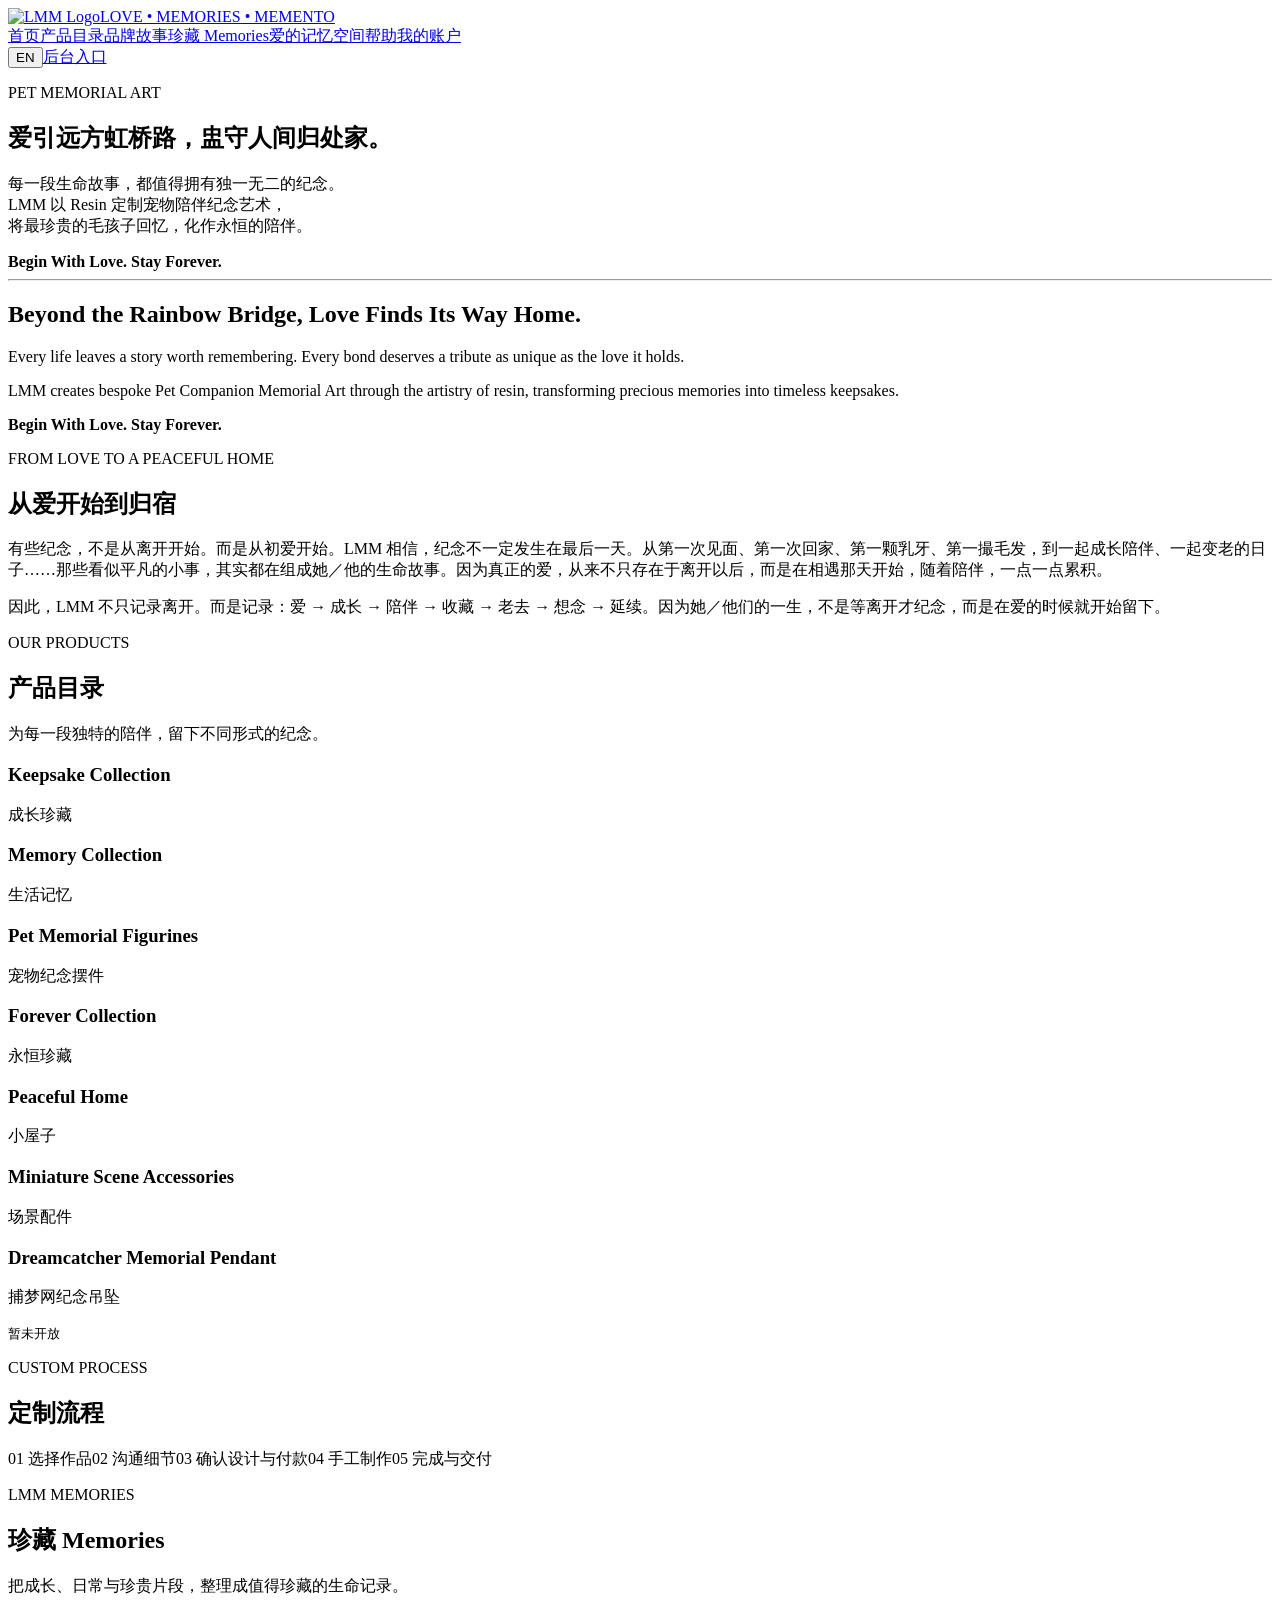
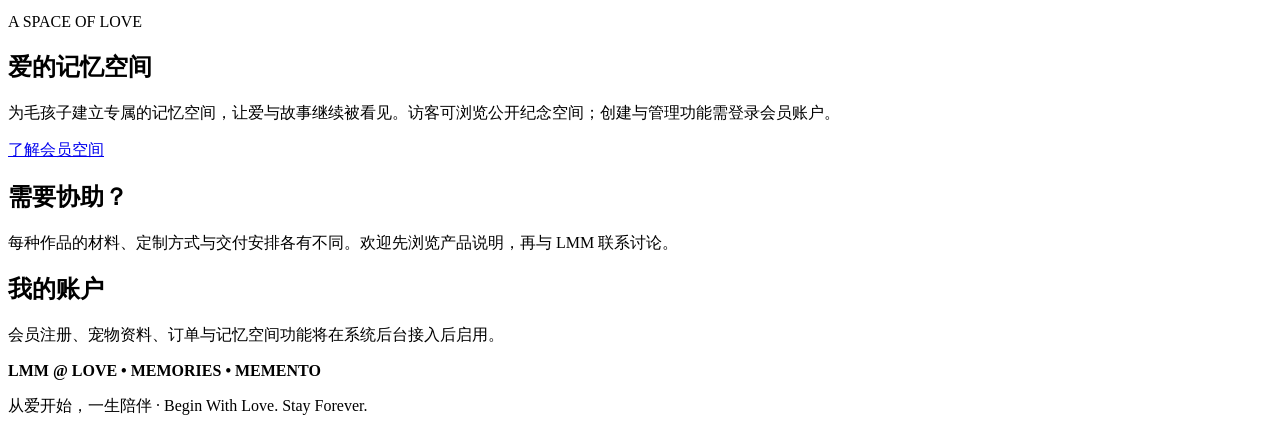
==== index.html @ 4ae1f1a3 "Add LMM homepage foundation" ====
<!doctype html>
<html lang="zh-Hans">
<head>
<meta charset="utf-8"><meta name="viewport" content="width=device-width,initial-scale=1">
<meta name="description" content="LMM Pet Memorial Art — 从爱开始，一生陪伴。">
<title>LMM｜Love • Memories • Memento</title><link rel="stylesheet" href="styles.css">
</head>
<body>
<header class="site-header">
<a class="brand" href="#home"><img src="assets/lmm-logo.png" alt="LMM Logo"><span>LOVE • MEMORIES • MEMENTO</span></a>
<nav><a href="#home">首页</a><a href="#shop">产品目录</a><a href="#story">品牌故事</a><a href="#memories">珍藏 Memories</a><a href="#space">爱的记忆空间</a><a href="#help">帮助</a><a href="#account">我的账户</a></nav>
<div class="tools"><button id="langToggle" type="button">EN</button><a class="admin-link" href="admin.html">后台入口</a></div>
</header>
<main id="home">
<section class="hero">
<div class="hero-image"><img src="assets/home-hero.png" alt="LMM 首页主视觉" onerror="this.style.display='none'"></div>
<div class="hero-copy">
<p class="eyebrow">PET MEMORIAL ART</p>
<h1>爱引远方虹桥路，盅守人间归处家。</h1>
<p>每一段生命故事，都值得拥有独一无二的纪念。<br>LMM 以 Resin 定制宠物陪伴纪念艺术，<br>将最珍贵的毛孩子回忆，化作永恒的陪伴。</p>
<strong>Begin With Love. Stay Forever.</strong>
<hr><h2>Beyond the Rainbow Bridge, Love Finds Its Way Home.</h2>
<p>Every life leaves a story worth remembering. Every bond deserves a tribute as unique as the love it holds.</p>
<p>LMM creates bespoke Pet Companion Memorial Art through the artistry of resin, transforming precious memories into timeless keepsakes.</p>
<strong>Begin With Love. Stay Forever.</strong>
</div></section>
<section class="intro" id="story"><p class="eyebrow">FROM LOVE TO A PEACEFUL HOME</p><h2>从爱开始到归宿</h2><p>有些纪念，不是从离开开始。而是从初爱开始。LMM 相信，纪念不一定发生在最后一天。从第一次见面、第一次回家、第一颗乳牙、第一撮毛发，到一起成长陪伴、一起变老的日子……那些看似平凡的小事，其实都在组成她／他的生命故事。因为真正的爱，从来不只存在于离开以后，而是在相遇那天开始，随着陪伴，一点一点累积。</p><p>因此，LMM 不只记录离开。而是记录：爱 → 成长 → 陪伴 → 收藏 → 老去 → 想念 → 延续。因为她／他们的一生，不是等离开才纪念，而是在爱的时候就开始留下。</p></section>
<section id="shop" class="section"><div class="section-heading"><p class="eyebrow">OUR PRODUCTS</p><h2>产品目录</h2><p>为每一段独特的陪伴，留下不同形式的纪念。</p></div><div class="product-grid">
<article><h3>Keepsake Collection</h3><p>成长珍藏</p></article><article><h3>Memory Collection</h3><p>生活记忆</p></article><article><h3>Pet Memorial Figurines</h3><p>宠物纪念摆件</p></article><article><h3>Forever Collection</h3><p>永恒珍藏</p></article><article><h3>Peaceful Home</h3><p>小屋子</p></article><article><h3>Miniature Scene Accessories</h3><p>场景配件</p></article><article><h3>Dreamcatcher Memorial Pendant</h3><p>捕梦网纪念吊坠</p><small>暂未开放</small></article>
</div></section>
<section class="process"><p class="eyebrow">CUSTOM PROCESS</p><h2>定制流程</h2><div class="steps"><span>01 选择作品</span><span>02 沟通细节</span><span>03 确认设计与付款</span><span>04 手工制作</span><span>05 完成与交付</span></div></section>
<section id="memories" class="feature"><div><p class="eyebrow">LMM MEMORIES</p><h2>珍藏 Memories</h2><p>把成长、日常与珍贵片段，整理成值得珍藏的生命记录。</p></div><img src="assets/memories-banner.png" alt="珍藏 Memories" onerror="this.style.display='none'"></section>
<section id="space" class="feature"><div><p class="eyebrow">A SPACE OF LOVE</p><h2>爱的记忆空间</h2><p>为毛孩子建立专属的记忆空间，让爱与故事继续被看见。访客可浏览公开纪念空间；创建与管理功能需登录会员账户。</p><a class="link-button" href="#account">了解会员空间</a></div><img src="assets/space-of-love.png" alt="爱的记忆空间" onerror="this.style.display='none'"></section>
<section id="help" class="intro"><h2>需要协助？</h2><p>每种作品的材料、定制方式与交付安排各有不同。欢迎先浏览产品说明，再与 LMM 联系讨论。</p></section>
<section id="account" class="intro"><h2>我的账户</h2><p>会员注册、宠物资料、订单与记忆空间功能将在系统后台接入后启用。</p></section>
</main>
<footer><strong>LMM @ LOVE • MEMORIES • MEMENTO</strong><p>从爱开始，一生陪伴 · Begin With Love. Stay Forever.</p></footer>
<script src="app.js"></script>
</body></html>
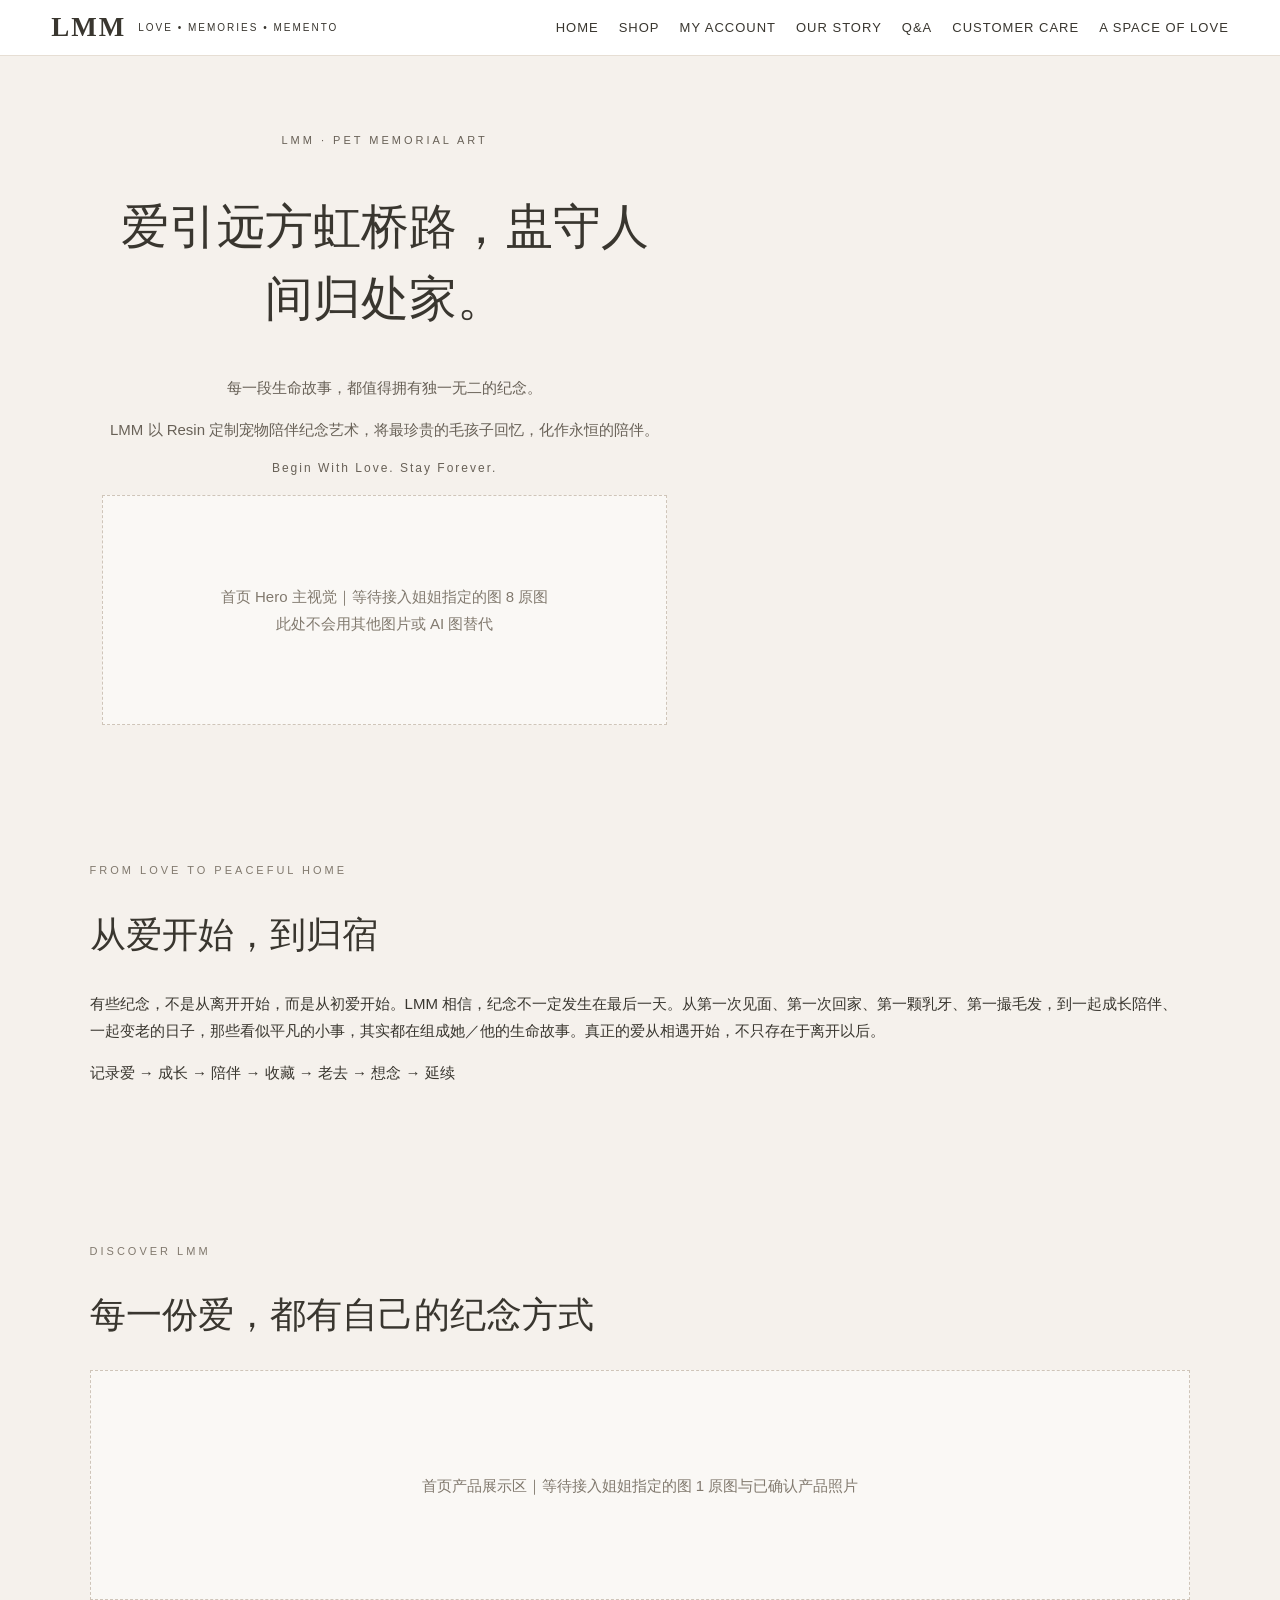
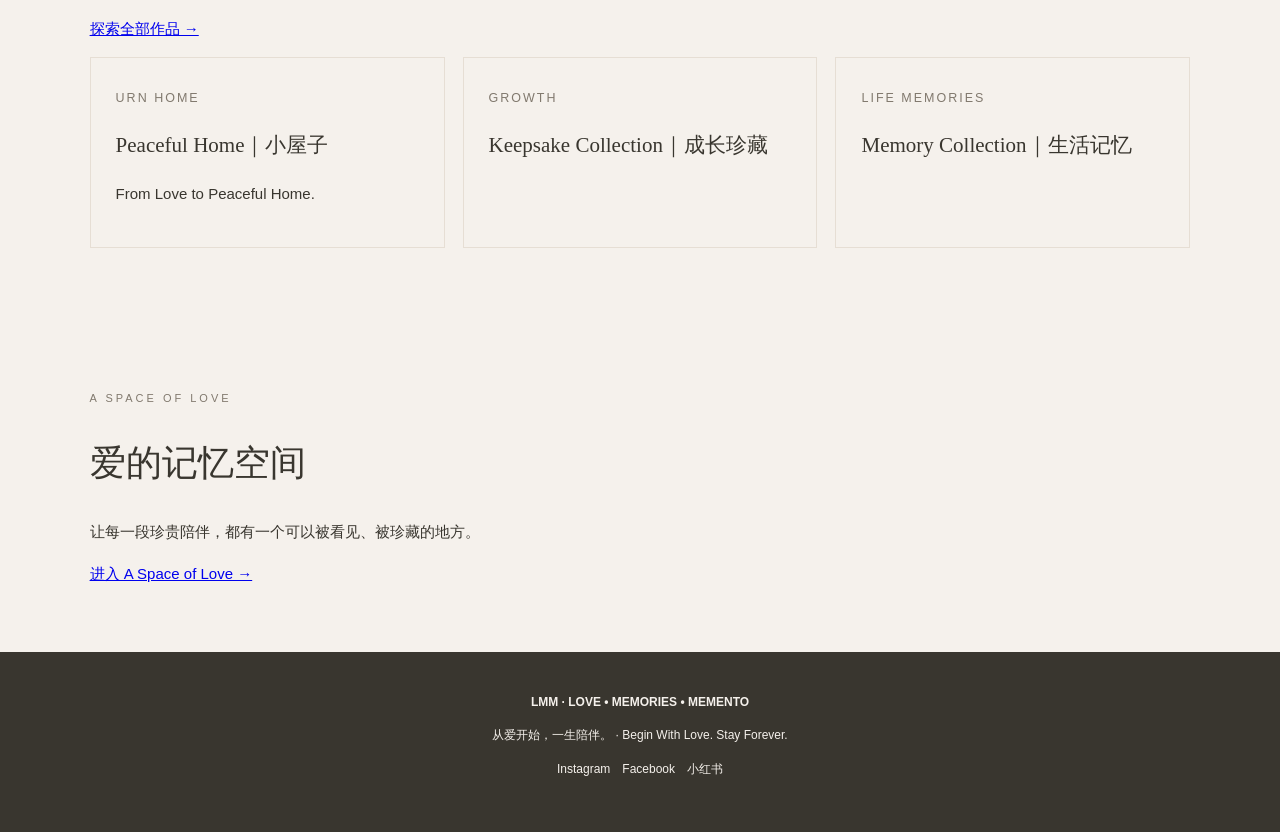
==== commit 53abd786: "Rebuild LMM homepage with approved navigation and hero copy" ====
--- a/index.html
+++ b/index.html
@@ -1,39 +1,15 @@
 <!doctype html>
 <html lang="zh-Hans">
-<head>
-<meta charset="utf-8"><meta name="viewport" content="width=device-width,initial-scale=1">
-<meta name="description" content="LMM Pet Memorial Art — 从爱开始，一生陪伴。">
-<title>LMM｜Love • Memories • Memento</title><link rel="stylesheet" href="styles.css">
-</head>
+<head><meta charset="utf-8"><meta name="viewport" content="width=device-width,initial-scale=1"><meta name="description" content="LMM Pet Memorial Art — 从爱开始，一生陪伴。"><title>LMM｜Love • Memories • Memento</title><link rel="stylesheet" href="styles.css">
+<style>
+:root{--paper:#f5f1ec;--ink:#39362f;--muted:#81796e;--line:#e6ded4}
+body{margin:0;color:var(--ink);font:15px/1.8 Arial,"Noto Sans SC",sans-serif}.site-header{position:sticky;top:0;z-index:9;background:#fffF;border-bottom:1px solid var(--line);padding:12px 4vw;display:flex;justify-content:space-between;align-items:center;gap:20px;backdrop-filter:blur(12px)}.brand{color:var(--ink);text-decoration:none;display:flex;align-items:center;gap:12px;letter-spacing:2px;font-size:10px}.brand strong{font: bold 27px Georgia}.main-nav{display:flex;gap:14px;flex-wrap:wrap}.main-nav a{color:var(--ink);text-decoration:none;font-size:11px;letter-spacing:1px}.hero{min-height:70vh;background:var(--paper);display:grid;place-items:center;text-align:center;padding:60px 8vw}.hero-inner{max-width:850px}.eyebrow{letter-spacing:3px;color:var(--muted);font-size:11px}.hero h1{font:normal clamp(30px,4vw,48px)/1.5 Georgia,"Noto Serif SC",serif}.hero p{color:#686157;max-width:740px;margin:15px auto}.slogan{letter-spacing:2px;font-size:12px}.section{padding:65px 7vw}.section h2{font:normal clamp(25px,3vw,36px) Georgia,"Noto Serif SC",serif}.tiles{display:grid;grid-template-columns:repeat(auto-fit,minmax(220px,1fr));gap:18px}.tile{background:var(--paper);border:1px solid var(--line);padding:25px;color:var(--ink);text-decoration:none;min-height:130px}.tile small{color:var(--muted);letter-spacing:2px}.tile h3{font:normal 21px Georgia,"Noto Serif SC",serif}.image-slot{min-height:230px;border:1px dashed #cfc5b9;background:#faf8f5;display:grid;place-items:center;text-align:center;color:var(--muted);padding:20px}.site-footer{padding:40px 7vw;background:#39362f;color:var(--paper);font-size:12px}@media(max-width:850px){.site-header{align-items:flex-start;flex-direction:column}.main-nav{gap:9px 12px}.hero{min-height:55vh}}
+</style></head>
 <body>
-<header class="site-header">
-<a class="brand" href="#home"><img src="assets/lmm-logo.png" alt="LMM Logo"><span>LOVE • MEMORIES • MEMENTO</span></a>
-<nav><a href="#home">首页</a><a href="#shop">产品目录</a><a href="#story">品牌故事</a><a href="#memories">珍藏 Memories</a><a href="#space">爱的记忆空间</a><a href="#help">帮助</a><a href="#account">我的账户</a></nav>
-<div class="tools"><button id="langToggle" type="button">EN</button><a class="admin-link" href="admin.html">后台入口</a></div>
-</header>
-<main id="home">
-<section class="hero">
-<div class="hero-image"><img src="assets/home-hero.png" alt="LMM 首页主视觉" onerror="this.style.display='none'"></div>
-<div class="hero-copy">
-<p class="eyebrow">PET MEMORIAL ART</p>
-<h1>爱引远方虹桥路，盅守人间归处家。</h1>
-<p>每一段生命故事，都值得拥有独一无二的纪念。<br>LMM 以 Resin 定制宠物陪伴纪念艺术，<br>将最珍贵的毛孩子回忆，化作永恒的陪伴。</p>
-<strong>Begin With Love. Stay Forever.</strong>
-<hr><h2>Beyond the Rainbow Bridge, Love Finds Its Way Home.</h2>
-<p>Every life leaves a story worth remembering. Every bond deserves a tribute as unique as the love it holds.</p>
-<p>LMM creates bespoke Pet Companion Memorial Art through the artistry of resin, transforming precious memories into timeless keepsakes.</p>
-<strong>Begin With Love. Stay Forever.</strong>
-</div></section>
-<section class="intro" id="story"><p class="eyebrow">FROM LOVE TO A PEACEFUL HOME</p><h2>从爱开始到归宿</h2><p>有些纪念，不是从离开开始。而是从初爱开始。LMM 相信，纪念不一定发生在最后一天。从第一次见面、第一次回家、第一颗乳牙、第一撮毛发，到一起成长陪伴、一起变老的日子……那些看似平凡的小事，其实都在组成她／他的生命故事。因为真正的爱，从来不只存在于离开以后，而是在相遇那天开始，随着陪伴，一点一点累积。</p><p>因此，LMM 不只记录离开。而是记录：爱 → 成长 → 陪伴 → 收藏 → 老去 → 想念 → 延续。因为她／他们的一生，不是等离开才纪念，而是在爱的时候就开始留下。</p></section>
-<section id="shop" class="section"><div class="section-heading"><p class="eyebrow">OUR PRODUCTS</p><h2>产品目录</h2><p>为每一段独特的陪伴，留下不同形式的纪念。</p></div><div class="product-grid">
-<article><h3>Keepsake Collection</h3><p>成长珍藏</p></article><article><h3>Memory Collection</h3><p>生活记忆</p></article><article><h3>Pet Memorial Figurines</h3><p>宠物纪念摆件</p></article><article><h3>Forever Collection</h3><p>永恒珍藏</p></article><article><h3>Peaceful Home</h3><p>小屋子</p></article><article><h3>Miniature Scene Accessories</h3><p>场景配件</p></article><article><h3>Dreamcatcher Memorial Pendant</h3><p>捕梦网纪念吊坠</p><small>暂未开放</small></article>
-</div></section>
-<section class="process"><p class="eyebrow">CUSTOM PROCESS</p><h2>定制流程</h2><div class="steps"><span>01 选择作品</span><span>02 沟通细节</span><span>03 确认设计与付款</span><span>04 手工制作</span><span>05 完成与交付</span></div></section>
-<section id="memories" class="feature"><div><p class="eyebrow">LMM MEMORIES</p><h2>珍藏 Memories</h2><p>把成长、日常与珍贵片段，整理成值得珍藏的生命记录。</p></div><img src="assets/memories-banner.png" alt="珍藏 Memories" onerror="this.style.display='none'"></section>
-<section id="space" class="feature"><div><p class="eyebrow">A SPACE OF LOVE</p><h2>爱的记忆空间</h2><p>为毛孩子建立专属的记忆空间，让爱与故事继续被看见。访客可浏览公开纪念空间；创建与管理功能需登录会员账户。</p><a class="link-button" href="#account">了解会员空间</a></div><img src="assets/space-of-love.png" alt="爱的记忆空间" onerror="this.style.display='none'"></section>
-<section id="help" class="intro"><h2>需要协助？</h2><p>每种作品的材料、定制方式与交付安排各有不同。欢迎先浏览产品说明，再与 LMM 联系讨论。</p></section>
-<section id="account" class="intro"><h2>我的账户</h2><p>会员注册、宠物资料、订单与记忆空间功能将在系统后台接入后启用。</p></section>
-</main>
-<footer><strong>LMM @ LOVE • MEMORIES • MEMENTO</strong><p>从爱开始，一生陪伴 · Begin With Love. Stay Forever.</p></footer>
-<script src="app.js"></script>
-</body></html>+<header class="site-header"><a class="brand" href="index.html"><strong>LMM</strong><span>LOVE • MEMORIES • MEMENTO</span></a><nav class="main-nav"><a href="index.html">HOME</a><a href="shop.html">SHOP</a><a href="account.html">MY ACCOUNT</a><a href="our-story.html">OUR STORY</a><a href="qa.html">Q&A</a><a href="customer-care.html">CUSTOMER CARE</a><a href="space-of-love.html">A SPACE OF LOVE</a></nav></header>
+<main>
+<section class="hero"><div class="hero-inner"><p class="eyebrow">LMM · PET MEMORIAL ART</p><h1>爱引远方虹桥路，盅守人间归处家。</h1><p>每一段生命故事，都值得拥有独一无二的纪念。</p><p>LMM 以 Resin 定制宠物陪伴纪念艺术，将最珍贵的毛孩子回忆，化作永恒的陪伴。</p><p class="slogan">Begin With Love. Stay Forever.</p><div class="image-slot">首页 Hero 主视觉｜等待接入姐姐指定的图 8 原图<br>此处不会用其他图片或 AI 图替代</div></div></section>
+<section class="section"><p class="eyebrow">FROM LOVE TO PEACEFUL HOME</p><h2>从爱开始，到归宿</h2><p>有些纪念，不是从离开开始，而是从初爱开始。LMM 相信，纪念不一定发生在最后一天。从第一次见面、第一次回家、第一颗乳牙、第一撮毛发，到一起成长陪伴、一起变老的日子，那些看似平凡的小事，其实都在组成她／他的生命故事。真正的爱从相遇开始，不只存在于离开以后。</p><p class="muted">记录爱 → 成长 → 陪伴 → 收藏 → 老去 → 想念 → 延续</p></section>
+<section class="section"><p class="eyebrow">DISCOVER LMM</p><h2>每一份爱，都有自己的纪念方式</h2><div class="image-slot">首页产品展示区｜等待接入姐姐指定的图 1 原图与已确认产品照片</div><p><a href="shop.html">探索全部作品 →</a></p><div class="tiles"><a class="tile" href="products/peaceful-home.html"><small>URN HOME</small><h3>Peaceful Home｜小屋子</h3><p>From Love to Peaceful Home.</p></a><a class="tile" href="products/keepsake.html"><small>GROWTH</small><h3>Keepsake Collection｜成长珍藏</h3></a><a class="tile" href="products/memory.html"><small>LIFE MEMORIES</small><h3>Memory Collection｜生活记忆</h3></a></div></section>
+<section class="section"><p class="eyebrow">A SPACE OF LOVE</p><h2>爱的记忆空间</h2><p>让每一段珍贵陪伴，都有一个可以被看见、被珍藏的地方。</p><a href="space-of-love.html">进入 A Space of Love →</a></section>
+</main><footer class="site-footer"><strong>LMM · LOVE • MEMORIES • MEMENTO</strong><p>从爱开始，一生陪伴。 · Begin With Love. Stay Forever.</p><p>Instagram　Facebook　小红书</p></footer></body></html>
--- a/styles.css
+++ b/styles.css
@@ -0,0 +1 @@
+:root{--paper:#f5f1ec;--ink:#383630;--muted:#777168;--line:#e4ddd4;--accent:#9a8976}*{box-sizing:border-box}html{scroll-behavior:smooth}body{margin:0;background:#fff;color:var(--ink);font-family:Inter,"Noto Sans SC","Microsoft YaHei",sans-serif;line-height:1.75}.site-header{position:sticky;top:0;z-index:5;background:#fffF;border-bottom:1px solid var(--line);backdrop-filter:blur(12px);display:flex;align-items:center;justify-content:space-between;padding:12px 4.5%;gap:24px}.brand{display:flex;align-items:center;gap:10px;color:inherit;text-decoration:none;font-size:11px;letter-spacing:2px;white-space:nowrap}.brand img{width:42px;height:42px;object-fit:contain}.site-header nav{display:flex;gap:20px;flex-wrap:wrap}.site-header nav a,.admin-link{color:var(--ink);text-decoration:none;font-size:13px}.tools{display:flex;gap:12px;align-items:center}.tools button,.link-button{border:1px solid var(--line);background:white;padding:8px 14px;border-radius:30px;color:inherit;text-decoration:none}.hero{background:var(--paper);display:grid;grid-template-columns:1.05fr .95fr;min-height:590px}.hero-image{min-height:520px;background:#e9e2d9;display:grid;place-items:center}.hero-image img{width:100%;height:100%;object-fit:cover}.hero-copy{padding:7% 9%;align-self:center}.hero-copy h1{font-size:clamp(28px,3vw,44px);line-height:1.35;font-weight:500}.hero-copy h2{font-size:20px;font-weight:500}.hero-copy strong{letter-spacing:.5px}.eyebrow{font-size:11px;letter-spacing:3px;color:var(--accent)}.intro,.section,.process{padding:90px max(7%,calc((100% - 1120px)/2));}.intro{max-width:1100px;margin:auto}.intro p{max-width:850px}.section{background:var(--paper)}.section-heading{text-align:center;margin-bottom:36px}.section-heading h2,.intro h2,.process h2,.feature h2{font-size:34px;font-weight:500}.product-grid{display:grid;grid-template-columns:repeat(3,1fr);gap:18px}.product-grid article{min-height:170px;padding:28px;background:#fff;border:1px solid var(--line);display:flex;flex-direction:column;justify-content:end}.product-grid h3{font-size:18px;font-weight:500;margin:0}.product-grid p{margin:4px 0;color:var(--muted)}.product-grid small{color:var(--muted)}.steps{display:grid;grid-template-columns:repeat(5,1fr);gap:12px}.steps span{padding:18px;background:var(--paper);font-size:14px}.feature{display:grid;grid-template-columns:1fr 1fr;gap:40px;align-items:center;padding:75px 9%;border-top:1px solid var(--line)}.feature img{width:100%;max-height:420px;object-fit:cover;border-radius:4px}.link-button{display:inline-block;margin-top:12px}footer{text-align:center;background:#f5f1ec;padding:36px 20px;font-size:13px}@media(max-width:900px){.site-header{align-items:flex-start;flex-wrap:wrap}.site-header nav{order:3;width:100%;gap:12px}.hero,.feature{grid-template-columns:1fr}.hero-image{min-height:280px}.hero-copy{padding:36px 7%}.product-grid{grid-template-columns:repeat(2,1fr)}.steps{grid-template-columns:1fr 1fr}}@media(max-width:520px){.product-grid{grid-template-columns:1fr}.steps{grid-template-columns:1fr}.intro,.section,.process{padding:55px 6%}.brand{font-size:9px}}
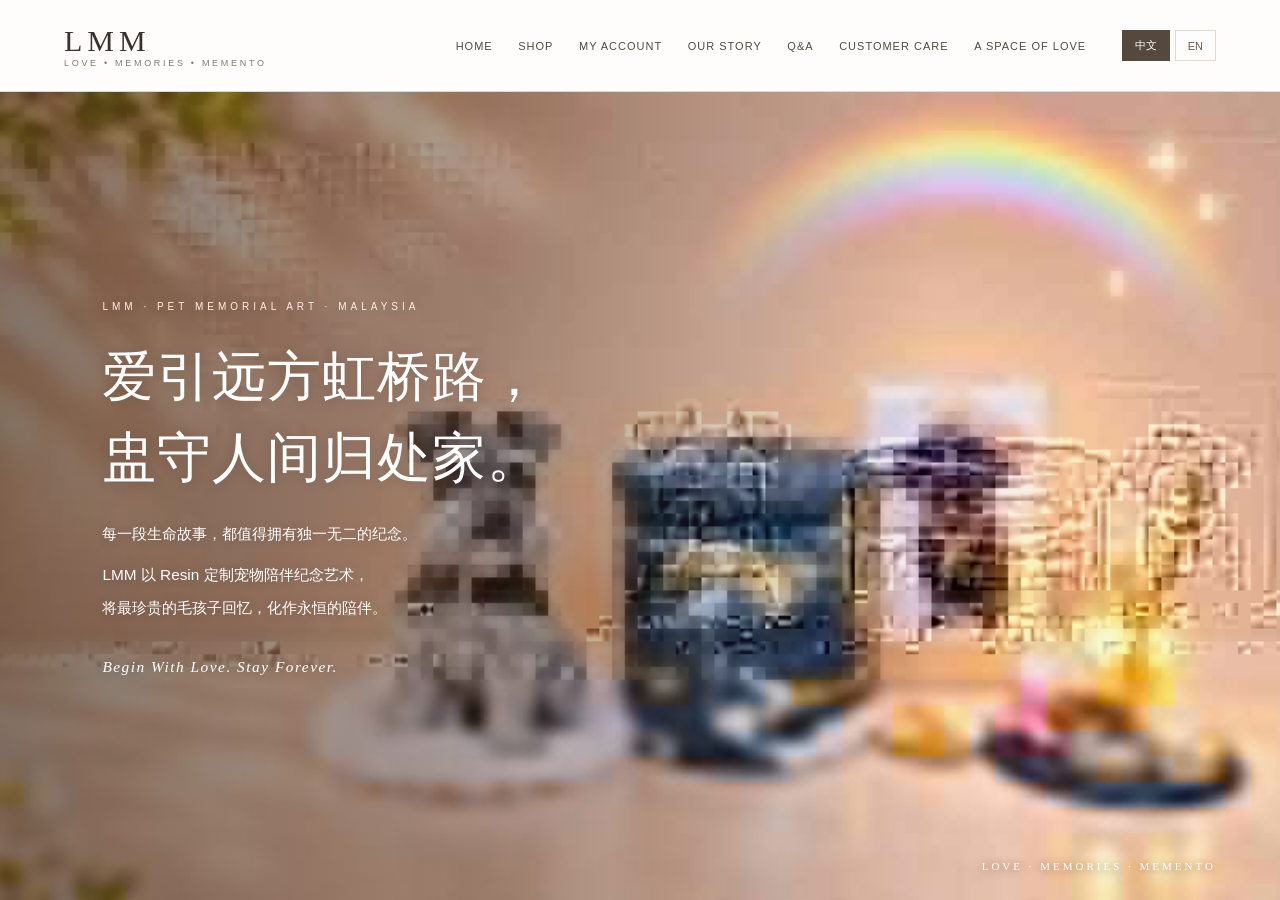
==== commit 4270a994: "Build LMM homepage hero with official cover and separate Chinese/English copy" ====
--- a/index.html
+++ b/index.html
@@ -1,15 +1,59 @@
 <!doctype html>
 <html lang="zh-Hans">
-<head><meta charset="utf-8"><meta name="viewport" content="width=device-width,initial-scale=1"><meta name="description" content="LMM Pet Memorial Art — 从爱开始，一生陪伴。"><title>LMM｜Love • Memories • Memento</title><link rel="stylesheet" href="styles.css">
+<head>
+<meta charset="utf-8"><meta name="viewport" content="width=device-width,initial-scale=1">
+<meta name="description" content="LMM Pet Memorial Art｜从爱开始，一生陪伴。">
+<title>LMM｜LOVE • MEMORIES • MEMENTO</title>
 <style>
-:root{--paper:#f5f1ec;--ink:#39362f;--muted:#81796e;--line:#e6ded4}
-body{margin:0;color:var(--ink);font:15px/1.8 Arial,"Noto Sans SC",sans-serif}.site-header{position:sticky;top:0;z-index:9;background:#fffF;border-bottom:1px solid var(--line);padding:12px 4vw;display:flex;justify-content:space-between;align-items:center;gap:20px;backdrop-filter:blur(12px)}.brand{color:var(--ink);text-decoration:none;display:flex;align-items:center;gap:12px;letter-spacing:2px;font-size:10px}.brand strong{font: bold 27px Georgia}.main-nav{display:flex;gap:14px;flex-wrap:wrap}.main-nav a{color:var(--ink);text-decoration:none;font-size:11px;letter-spacing:1px}.hero{min-height:70vh;background:var(--paper);display:grid;place-items:center;text-align:center;padding:60px 8vw}.hero-inner{max-width:850px}.eyebrow{letter-spacing:3px;color:var(--muted);font-size:11px}.hero h1{font:normal clamp(30px,4vw,48px)/1.5 Georgia,"Noto Serif SC",serif}.hero p{color:#686157;max-width:740px;margin:15px auto}.slogan{letter-spacing:2px;font-size:12px}.section{padding:65px 7vw}.section h2{font:normal clamp(25px,3vw,36px) Georgia,"Noto Serif SC",serif}.tiles{display:grid;grid-template-columns:repeat(auto-fit,minmax(220px,1fr));gap:18px}.tile{background:var(--paper);border:1px solid var(--line);padding:25px;color:var(--ink);text-decoration:none;min-height:130px}.tile small{color:var(--muted);letter-spacing:2px}.tile h3{font:normal 21px Georgia,"Noto Serif SC",serif}.image-slot{min-height:230px;border:1px dashed #cfc5b9;background:#faf8f5;display:grid;place-items:center;text-align:center;color:var(--muted);padding:20px}.site-footer{padding:40px 7vw;background:#39362f;color:var(--paper);font-size:12px}@media(max-width:850px){.site-header{align-items:flex-start;flex-direction:column}.main-nav{gap:9px 12px}.hero{min-height:55vh}}
-</style></head>
+:root{--paper:#f5f1ec;--ink:#37332e;--muted:#73695f;--accent:#a87956;--line:#e5d9cd}
+*{box-sizing:border-box}html{scroll-behavior:smooth}body{margin:0;background:var(--paper);color:var(--ink);font-family:Arial,"Noto Sans SC","Microsoft YaHei",sans-serif}
+header{height:92px;background:#fffdfb;border-bottom:1px solid var(--line);display:flex;align-items:center;justify-content:space-between;padding:0 5vw;gap:28px}
+.brand{text-decoration:none;color:var(--ink);min-width:240px}.brand b{display:block;font:30px Georgia,serif;letter-spacing:5px}.brand span{display:block;font-size:9px;letter-spacing:2.7px;color:#80776e}
+nav{display:flex;align-items:center;gap:clamp(12px,2vw,29px);flex-wrap:wrap}nav a{font-size:11px;letter-spacing:1px;text-decoration:none;color:#514a43}nav a:hover{color:var(--accent)}
+.lang{display:flex;gap:5px;margin-left:10px}.lang button{border:1px solid var(--line);background:transparent;padding:7px 12px;color:#655a50;cursor:pointer;font-size:11px}.lang button.active{background:#55483d;color:white;border-color:#55483d}
+.hero{position:relative;min-height:calc(100vh - 92px);display:flex;align-items:center;padding:7vw 8vw;background:#d9b39a url('assets/lmm-homepage-cover.jpg') center/cover no-repeat}
+.hero:before{content:"";position:absolute;inset:0;background:linear-gradient(90deg,rgba(66,43,30,.66) 0%,rgba(66,43,30,.43) 38%,rgba(66,43,30,.04) 73%)}
+.copy{position:relative;z-index:1;max-width:650px;color:white;text-shadow:0 1px 12px rgba(35,20,12,.18)}
+.kicker{font-size:10px;letter-spacing:4px;text-transform:uppercase;margin-bottom:25px;color:#fff0df}
+h1{font:normal clamp(34px,4.2vw,58px)/1.5 Georgia,"Noto Serif SC",serif;margin:0 0 18px;letter-spacing:1px}
+.copy p{font-size:clamp(14px,1.2vw,17px);line-height:2.15;margin:8px 0;max-width:620px}
+.slogan{margin-top:26px!important;font:italic 18px Georgia,serif;letter-spacing:1.5px}
+.copy[hidden]{display:none}
+.hero-mark{position:absolute;right:5vw;bottom:28px;color:#fff;font:11px Georgia,serif;letter-spacing:3px;text-shadow:0 1px 8px #72513d}
+@media(max-width:900px){header{height:auto;min-height:85px;padding:15px 5vw;align-items:flex-start;flex-direction:column;gap:12px}.brand{min-width:0}nav{gap:12px}.hero{min-height:calc(100vh - 145px);padding:12vw 7vw;background-position:58% center}.hero:before{background:linear-gradient(90deg,rgba(52,37,28,.70),rgba(52,37,28,.24))}.copy{max-width:580px}}
+@media(max-width:560px){.brand b{font-size:25px}nav a{font-size:10px}.hero{min-height:78vh;background-position:57% center}.hero:before{background:linear-gradient(90deg,rgba(52,37,28,.72),rgba(52,37,28,.27))}h1{font-size:32px}.copy p{font-size:13px;line-height:1.9}.hero-mark{font-size:9px}}
+</style>
+</head>
 <body>
-<header class="site-header"><a class="brand" href="index.html"><strong>LMM</strong><span>LOVE • MEMORIES • MEMENTO</span></a><nav class="main-nav"><a href="index.html">HOME</a><a href="shop.html">SHOP</a><a href="account.html">MY ACCOUNT</a><a href="our-story.html">OUR STORY</a><a href="qa.html">Q&A</a><a href="customer-care.html">CUSTOMER CARE</a><a href="space-of-love.html">A SPACE OF LOVE</a></nav></header>
+<header>
+<a class="brand" href="index.html"><b>LMM</b><span>LOVE • MEMORIES • MEMENTO</span></a>
+<nav aria-label="Main navigation">
+<a href="index.html">HOME</a><a href="shop.html">SHOP</a><a href="account.html">MY ACCOUNT</a><a href="our-story.html">OUR STORY</a><a href="qa.html">Q&A</a><a href="customer-care.html">CUSTOMER CARE</a><a href="space-of-love.html">A SPACE OF LOVE</a>
+<div class="lang"><button id="zhBtn" class="active" type="button">中文</button><button id="enBtn" type="button">EN</button></div>
+</nav>
+</header>
 <main>
-<section class="hero"><div class="hero-inner"><p class="eyebrow">LMM · PET MEMORIAL ART</p><h1>爱引远方虹桥路，盅守人间归处家。</h1><p>每一段生命故事，都值得拥有独一无二的纪念。</p><p>LMM 以 Resin 定制宠物陪伴纪念艺术，将最珍贵的毛孩子回忆，化作永恒的陪伴。</p><p class="slogan">Begin With Love. Stay Forever.</p><div class="image-slot">首页 Hero 主视觉｜等待接入姐姐指定的图 8 原图<br>此处不会用其他图片或 AI 图替代</div></div></section>
-<section class="section"><p class="eyebrow">FROM LOVE TO PEACEFUL HOME</p><h2>从爱开始，到归宿</h2><p>有些纪念，不是从离开开始，而是从初爱开始。LMM 相信，纪念不一定发生在最后一天。从第一次见面、第一次回家、第一颗乳牙、第一撮毛发，到一起成长陪伴、一起变老的日子，那些看似平凡的小事，其实都在组成她／他的生命故事。真正的爱从相遇开始，不只存在于离开以后。</p><p class="muted">记录爱 → 成长 → 陪伴 → 收藏 → 老去 → 想念 → 延续</p></section>
-<section class="section"><p class="eyebrow">DISCOVER LMM</p><h2>每一份爱，都有自己的纪念方式</h2><div class="image-slot">首页产品展示区｜等待接入姐姐指定的图 1 原图与已确认产品照片</div><p><a href="shop.html">探索全部作品 →</a></p><div class="tiles"><a class="tile" href="products/peaceful-home.html"><small>URN HOME</small><h3>Peaceful Home｜小屋子</h3><p>From Love to Peaceful Home.</p></a><a class="tile" href="products/keepsake.html"><small>GROWTH</small><h3>Keepsake Collection｜成长珍藏</h3></a><a class="tile" href="products/memory.html"><small>LIFE MEMORIES</small><h3>Memory Collection｜生活记忆</h3></a></div></section>
-<section class="section"><p class="eyebrow">A SPACE OF LOVE</p><h2>爱的记忆空间</h2><p>让每一段珍贵陪伴，都有一个可以被看见、被珍藏的地方。</p><a href="space-of-love.html">进入 A Space of Love →</a></section>
-</main><footer class="site-footer"><strong>LMM · LOVE • MEMORIES • MEMENTO</strong><p>从爱开始，一生陪伴。 · Begin With Love. Stay Forever.</p><p>Instagram　Facebook　小红书</p></footer></body></html>+<section class="hero" aria-label="LMM homepage cover">
+<div class="copy" id="zhCopy">
+<div class="kicker">LMM · PET MEMORIAL ART · MALAYSIA</div>
+<h1>爱引远方虹桥路，<br>盅守人间归处家。</h1>
+<p>每一段生命故事，都值得拥有独一无二的纪念。</p>
+<p>LMM 以 Resin 定制宠物陪伴纪念艺术，<br>将最珍贵的毛孩子回忆，化作永恒的陪伴。</p>
+<p class="slogan">Begin With Love. Stay Forever.</p>
+</div>
+<div class="copy" id="enCopy" hidden>
+<div class="kicker">LMM · PET MEMORIAL ART · MALAYSIA</div>
+<h1>Beyond the Rainbow Bridge,<br>Love Finds Its Way Home.</h1>
+<p>Every life leaves a story worth remembering.<br>Every bond deserves a tribute as unique as the love it holds.</p>
+<p>LMM creates bespoke Pet Companion Memorial Art through the artistry of resin, transforming precious memories into timeless keepsakes.</p>
+<p class="slogan">Begin With Love. Stay Forever.</p>
+</div>
+<div class="hero-mark">LOVE · MEMORIES · MEMENTO</div>
+</section>
+</main>
+<script>
+const zh=document.getElementById('zhCopy'),en=document.getElementById('enCopy'),zb=document.getElementById('zhBtn'),eb=document.getElementById('enBtn');
+function setLang(lang){const isZh=lang==='zh';zh.hidden=!isZh;en.hidden=isZh;zb.classList.toggle('active',isZh);eb.classList.toggle('active',!isZh);document.documentElement.lang=isZh?'zh-Hans':'en'}
+zb.addEventListener('click',()=>setLang('zh'));eb.addEventListener('click',()=>setLang('en'));
+</script>
+</body></html>
